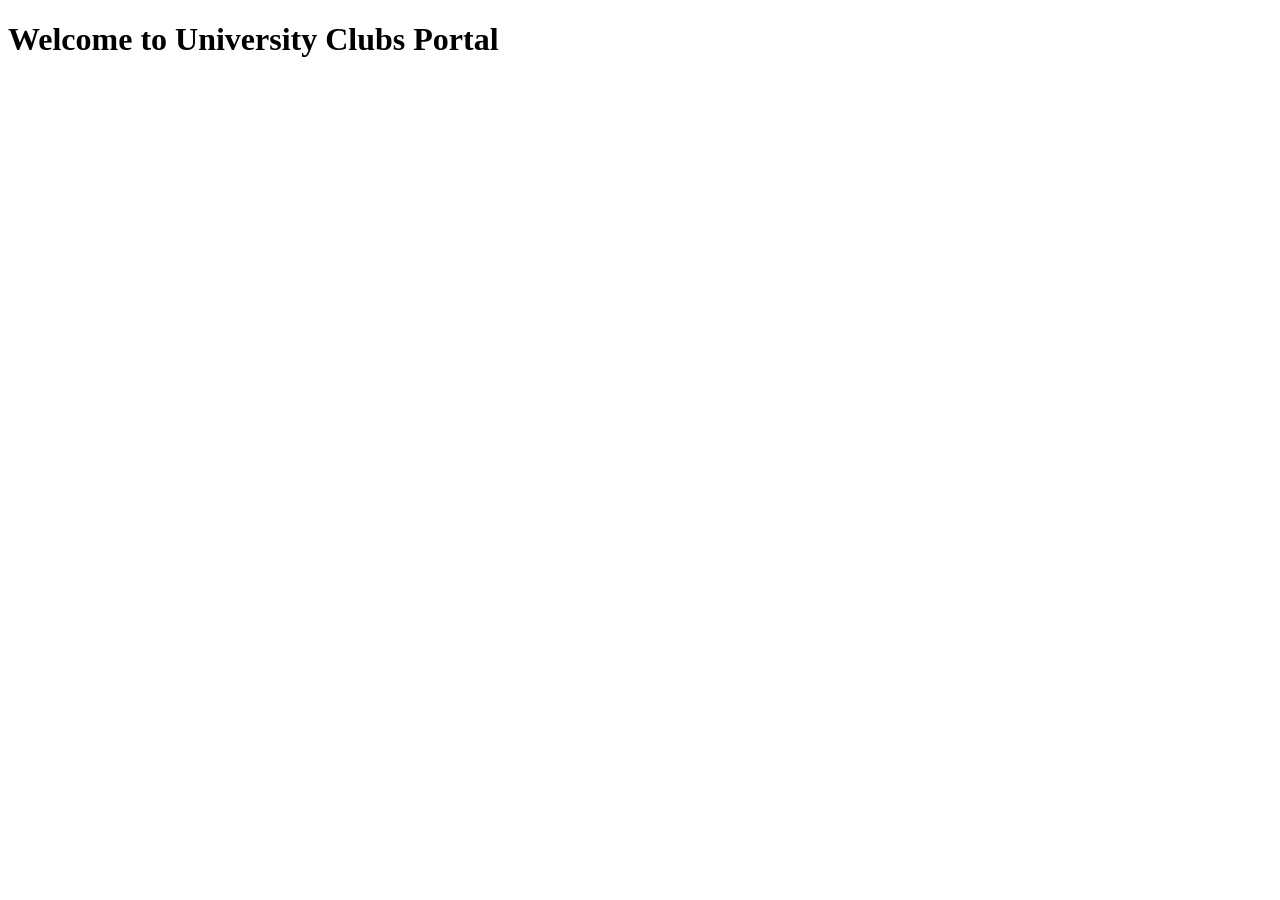
==== src/index.html @ 92f1fbd7 "Add project folder structure and placeholder files" ====
<!DOCTYPE html>
<html lang="en">
<head>
    <meta charset="UTF-8">
    <meta name="viewport" content="width=device-width, initial-scale=1.0">
    <title>University Clubs Portal - Home</title>
    <link rel="stylesheet" href="../styles/style.css">
</head>
<body>
    <h1>Welcome to University Clubs Portal</h1>
    
</body>
</html>
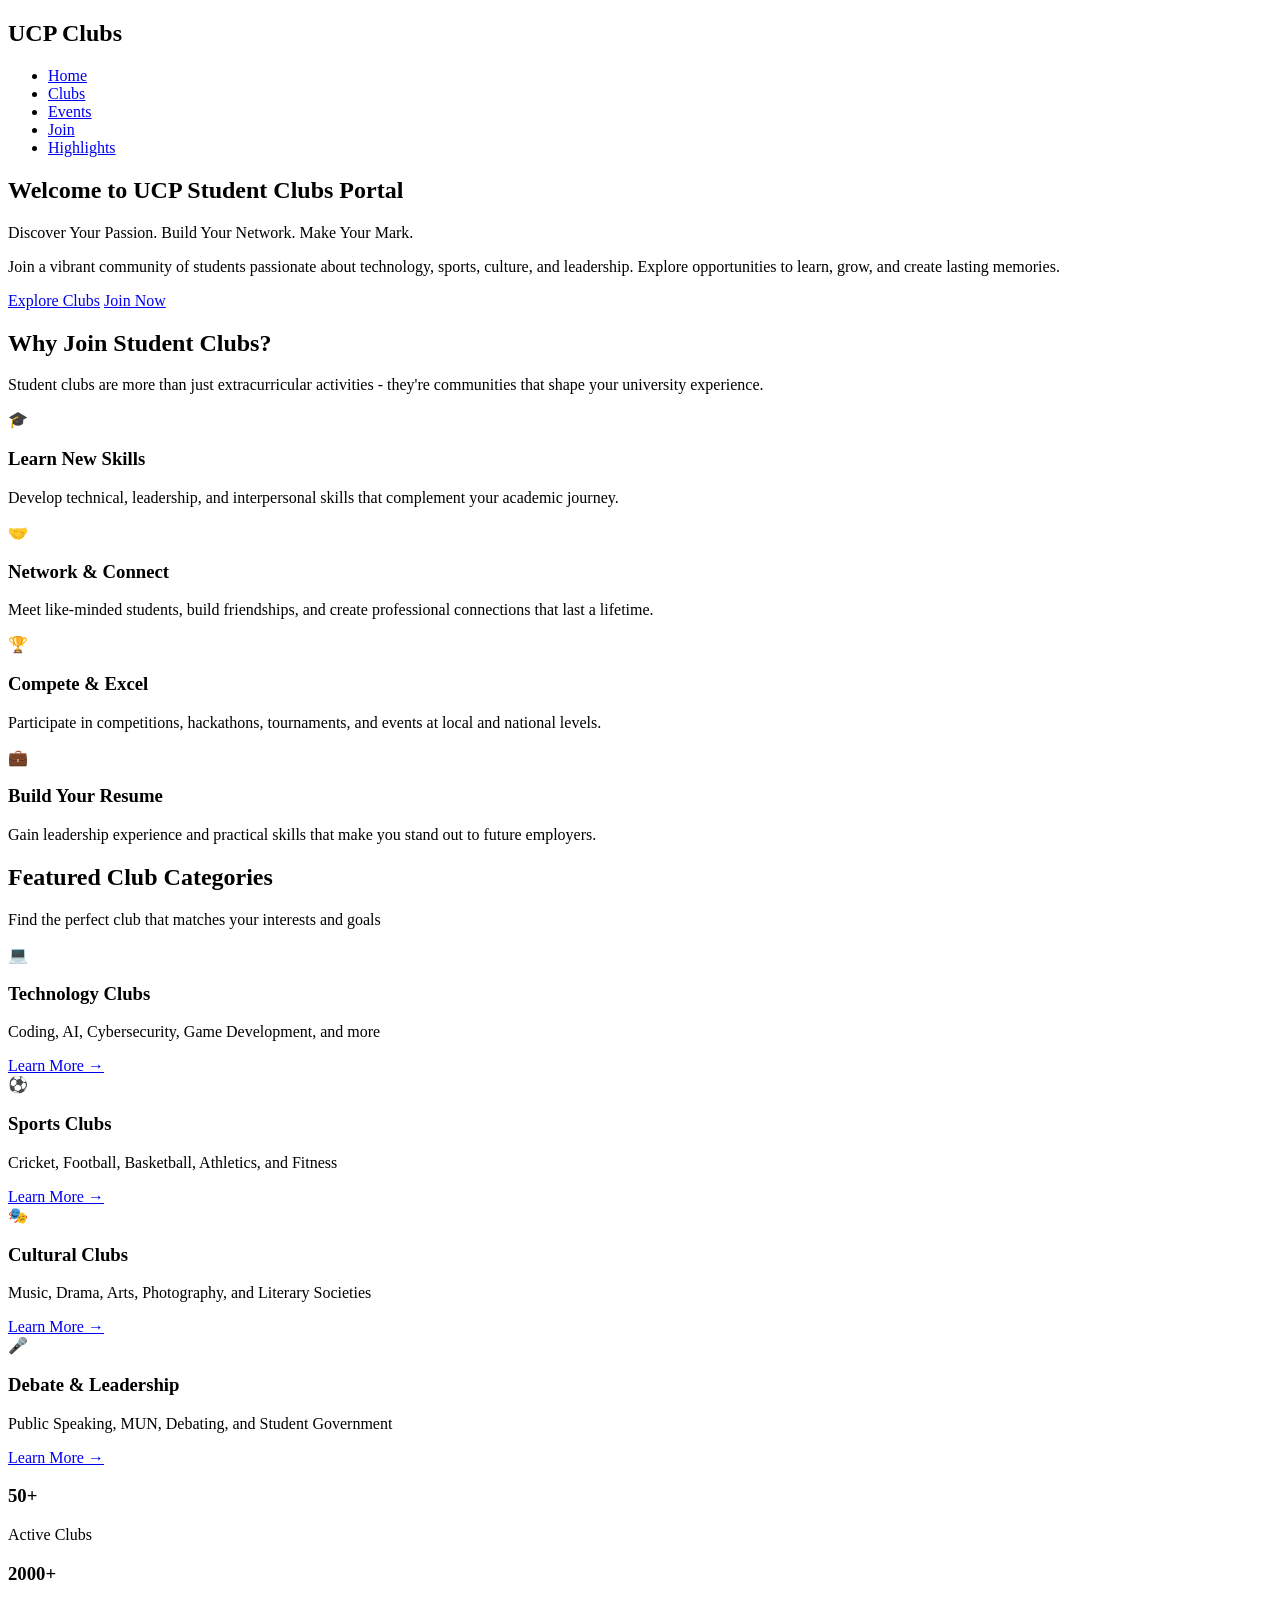
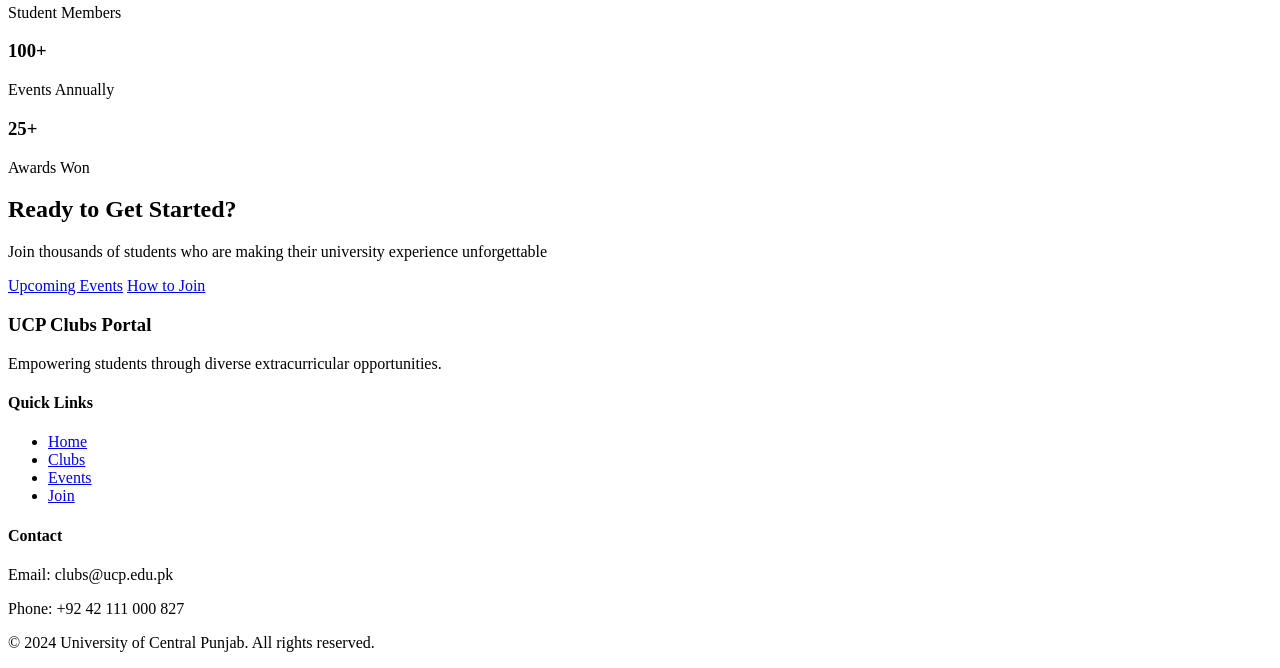
==== commit ec947e10: "added home page" ====
--- a/src/index.html
+++ b/src/index.html
@@ -3,11 +3,203 @@
 <head>
     <meta charset="UTF-8">
     <meta name="viewport" content="width=device-width, initial-scale=1.0">
-    <title>University Clubs Portal - Home</title>
+    <meta name="description" content="Discover and join student clubs at UCP - Technology, Sports, Cultural, and more!">
+    <title>Home - University Clubs Portal | UCP</title>
     <link rel="stylesheet" href="../styles/style.css">
 </head>
 <body>
-    <h1>Welcome to University Clubs Portal</h1>
-    
+    <!-- Navigation Bar -->
+    <nav class="navbar">
+        <div class="nav-container">
+            <div class="logo">
+                <h2>UCP Clubs</h2>
+            </div>
+            <ul class="nav-menu">
+                <li><a href="index.html" class="active">Home</a></li>
+                <li><a href="clubs.html">Clubs</a></li>
+                <li><a href="events.html">Events</a></li>
+                <li><a href="join.html">Join</a></li>
+                <li><a href="highlights.html">Highlights</a></li>
+            </ul>
+            <div class="hamburger">
+                <span></span>
+                <span></span>
+                <span></span>
+            </div>
+        </div>
+    </nav>
+
+    <!-- Hero Section -->
+    <section class="hero">
+        <div class="hero-content">
+            <h1 class="hero-title">Welcome to UCP Student Clubs Portal</h1>
+            <p class="hero-subtitle">Discover Your Passion. Build Your Network. Make Your Mark.</p>
+            <p class="hero-description">
+                Join a vibrant community of students passionate about technology, sports, culture, and leadership. 
+                Explore opportunities to learn, grow, and create lasting memories.
+            </p>
+            <div class="hero-buttons">
+                <a href="clubs.html" class="btn btn-primary">Explore Clubs</a>
+                <a href="join.html" class="btn btn-secondary">Join Now</a>
+            </div>
+        </div>
+    </section>
+
+    <!-- Why Join Section -->
+    <section class="why-join">
+        <div class="container">
+            <h2 class="section-title">Why Join Student Clubs?</h2>
+            <p class="section-subtitle">Student clubs are more than just extracurricular activities - they're communities that shape your university experience.</p>
+            
+            <div class="benefits-grid">
+                <div class="benefit-card">
+                    <div class="benefit-icon">🎓</div>
+                    <h3>Learn New Skills</h3>
+                    <p>Develop technical, leadership, and interpersonal skills that complement your academic journey.</p>
+                </div>
+                
+                <div class="benefit-card">
+                    <div class="benefit-icon">🤝</div>
+                    <h3>Network & Connect</h3>
+                    <p>Meet like-minded students, build friendships, and create professional connections that last a lifetime.</p>
+                </div>
+                
+                <div class="benefit-card">
+                    <div class="benefit-icon">🏆</div>
+                    <h3>Compete & Excel</h3>
+                    <p>Participate in competitions, hackathons, tournaments, and events at local and national levels.</p>
+                </div>
+                
+                <div class="benefit-card">
+                    <div class="benefit-icon">💼</div>
+                    <h3>Build Your Resume</h3>
+                    <p>Gain leadership experience and practical skills that make you stand out to future employers.</p>
+                </div>
+            </div>
+        </div>
+    </section>
+
+    <!-- Featured Clubs Preview -->
+    <section class="featured-clubs">
+        <div class="container">
+            <h2 class="section-title">Featured Club Categories</h2>
+            <p class="section-subtitle">Find the perfect club that matches your interests and goals</p>
+            
+            <div class="clubs-grid">
+                <div class="club-card">
+                    <div class="club-icon">💻</div>
+                    <h3>Technology Clubs</h3>
+                    <p>Coding, AI, Cybersecurity, Game Development, and more</p>
+                    <a href="clubs.html" class="card-link">Learn More →</a>
+                </div>
+                
+                <div class="club-card">
+                    <div class="club-icon">⚽</div>
+                    <h3>Sports Clubs</h3>
+                    <p>Cricket, Football, Basketball, Athletics, and Fitness</p>
+                    <a href="clubs.html" class="card-link">Learn More →</a>
+                </div>
+                
+                <div class="club-card">
+                    <div class="club-icon">🎭</div>
+                    <h3>Cultural Clubs</h3>
+                    <p>Music, Drama, Arts, Photography, and Literary Societies</p>
+                    <a href="clubs.html" class="card-link">Learn More →</a>
+                </div>
+                
+                <div class="club-card">
+                    <div class="club-icon">🎤</div>
+                    <h3>Debate & Leadership</h3>
+                    <p>Public Speaking, MUN, Debating, and Student Government</p>
+                    <a href="clubs.html" class="card-link">Learn More →</a>
+                </div>
+            </div>
+        </div>
+    </section>
+
+    <!-- Quick Stats Section -->
+    <section class="stats-section">
+        <div class="container">
+            <div class="stats-grid">
+                <div class="stat-item">
+                    <h3 class="stat-number">50+</h3>
+                    <p class="stat-label">Active Clubs</p>
+                </div>
+                <div class="stat-item">
+                    <h3 class="stat-number">2000+</h3>
+                    <p class="stat-label">Student Members</p>
+                </div>
+                <div class="stat-item">
+                    <h3 class="stat-number">100+</h3>
+                    <p class="stat-label">Events Annually</p>
+                </div>
+                <div class="stat-item">
+                    <h3 class="stat-number">25+</h3>
+                    <p class="stat-label">Awards Won</p>
+                </div>
+            </div>
+        </div>
+    </section>
+
+    <!-- Call to Action -->
+    <section class="cta-section">
+        <div class="container">
+            <h2>Ready to Get Started?</h2>
+            <p>Join thousands of students who are making their university experience unforgettable</p>
+            <div class="cta-buttons">
+                <a href="events.html" class="btn btn-primary">Upcoming Events</a>
+                <a href="join.html" class="btn btn-outline">How to Join</a>
+            </div>
+        </div>
+    </section>
+
+    <!-- Footer -->
+    <footer class="footer">
+        <div class="container">
+            <div class="footer-content">
+                <div class="footer-section">
+                    <h3>UCP Clubs Portal</h3>
+                    <p>Empowering students through diverse extracurricular opportunities.</p>
+                </div>
+                <div class="footer-section">
+                    <h4>Quick Links</h4>
+                    <ul>
+                        <li><a href="index.html">Home</a></li>
+                        <li><a href="clubs.html">Clubs</a></li>
+                        <li><a href="events.html">Events</a></li>
+                        <li><a href="join.html">Join</a></li>
+                    </ul>
+                </div>
+                <div class="footer-section">
+                    <h4>Contact</h4>
+                    <p>Email: clubs@ucp.edu.pk</p>
+                    <p>Phone: +92 42 111 000 827</p>
+                </div>
+            </div>
+            <div class="footer-bottom">
+                <p>&copy; 2024 University of Central Punjab. All rights reserved.</p>
+            </div>
+        </div>
+    </footer>
+
+    <!-- Mobile Menu Script -->
+    <script>
+        // Mobile menu toggle
+        const hamburger = document.querySelector('.hamburger');
+        const navMenu = document.querySelector('.nav-menu');
+
+        hamburger.addEventListener('click', () => {
+            hamburger.classList.toggle('active');
+            navMenu.classList.toggle('active');
+        });
+
+        // Close menu when clicking on a link
+        document.querySelectorAll('.nav-menu a').forEach(link => {
+            link.addEventListener('click', () => {
+                hamburger.classList.remove('active');
+                navMenu.classList.remove('active');
+            });
+        });
+    </script>
 </body>
 </html>
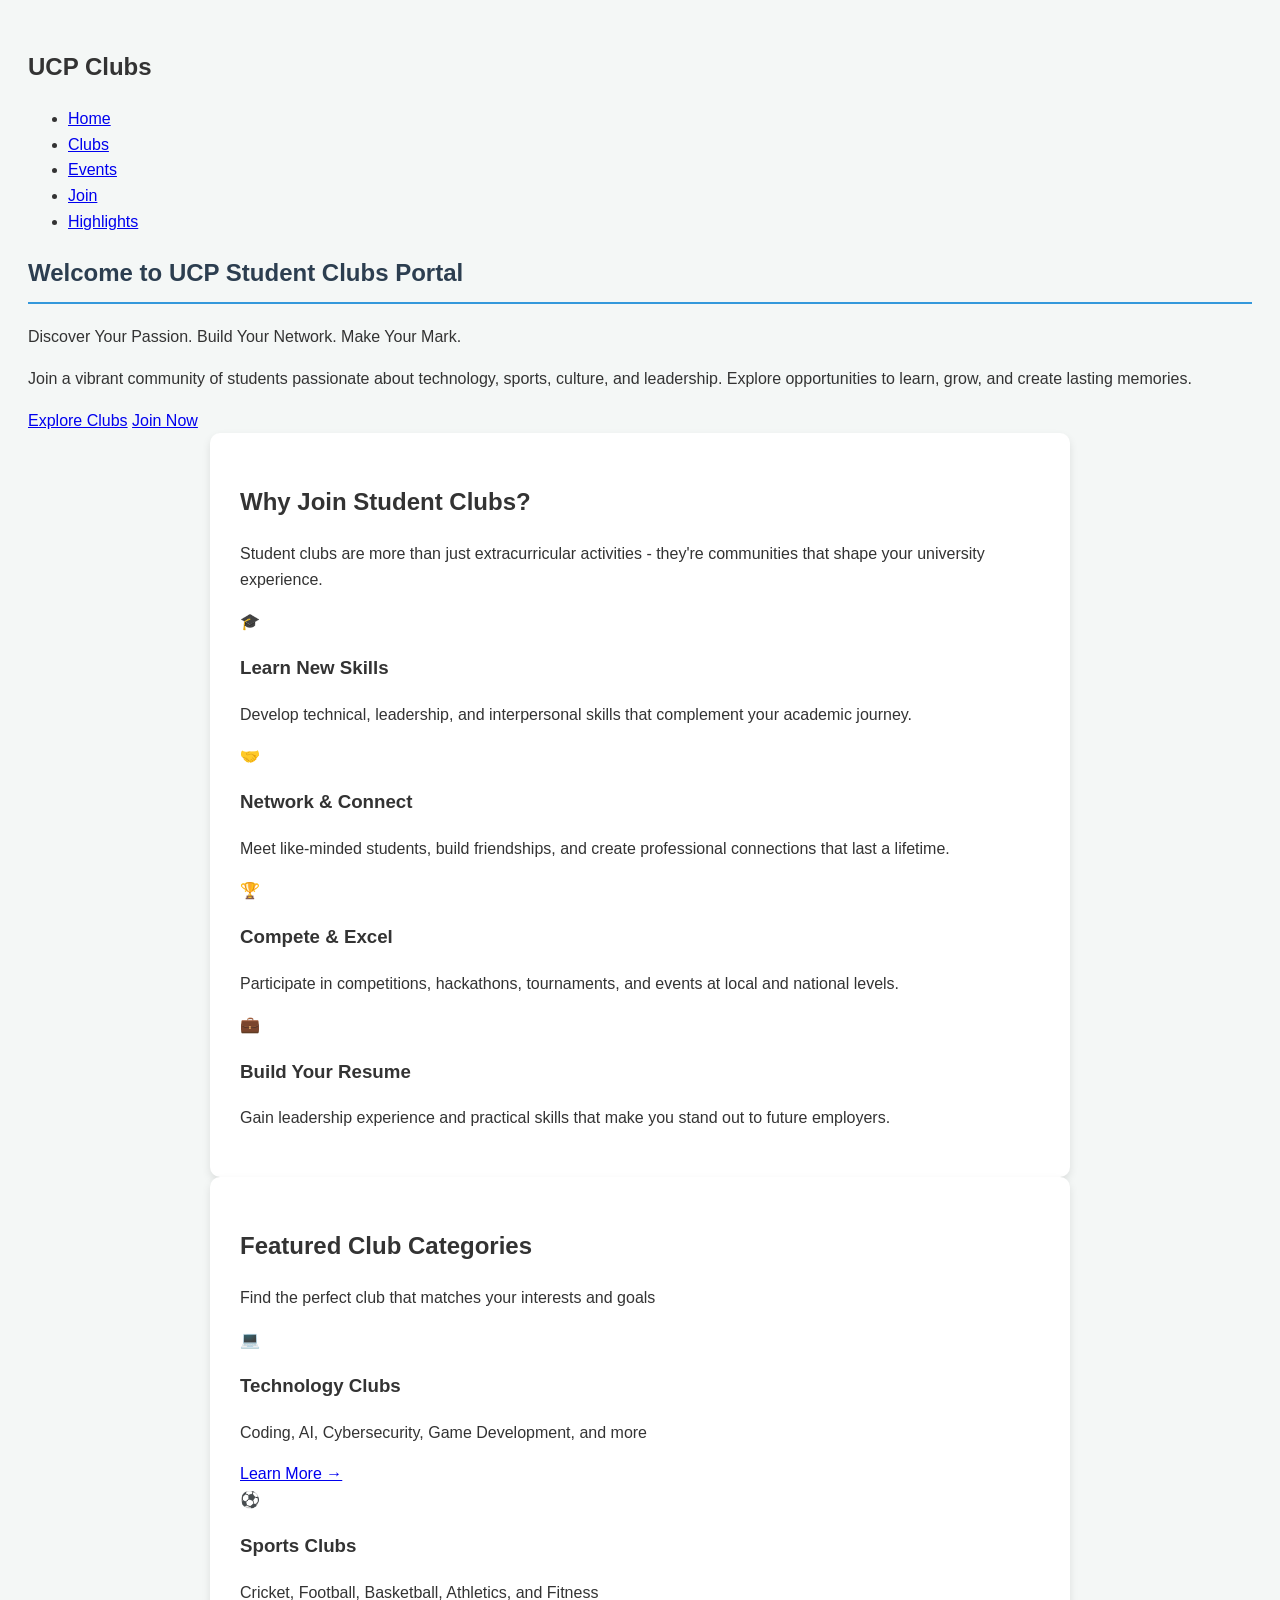
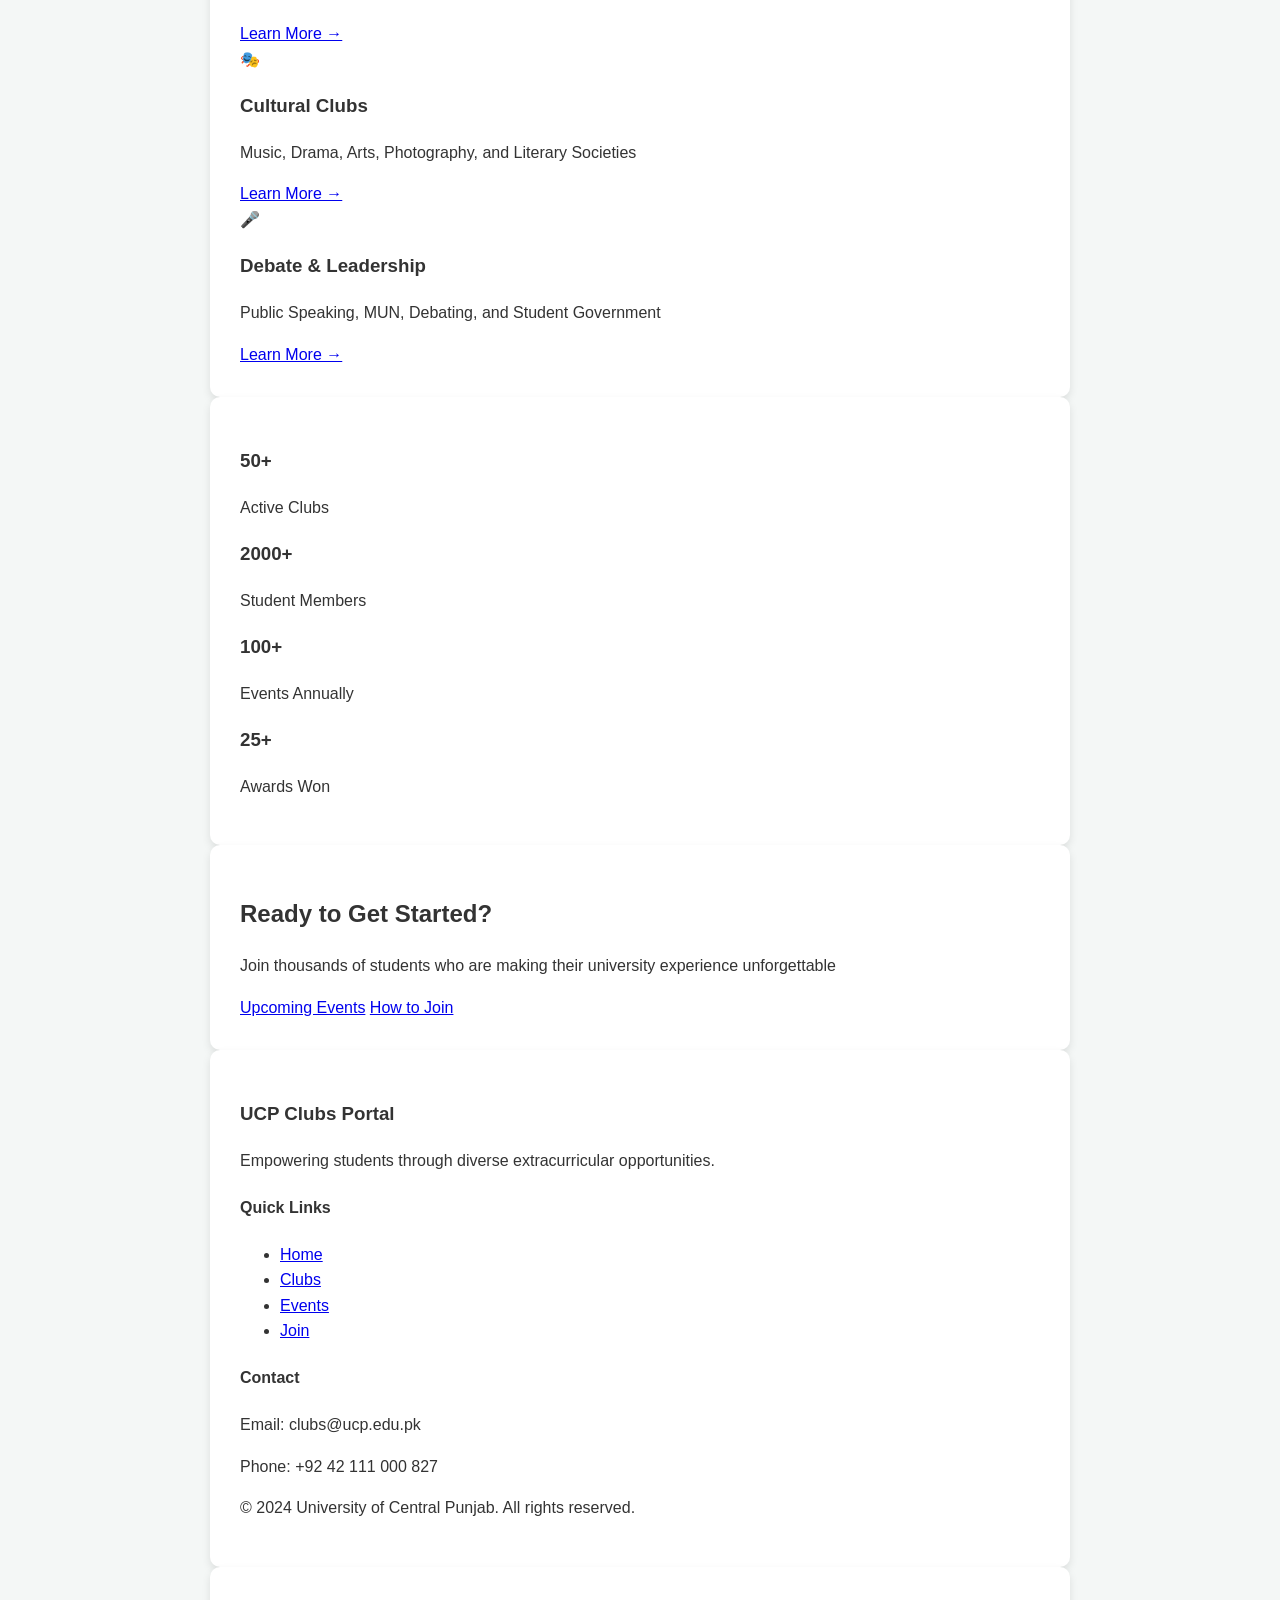
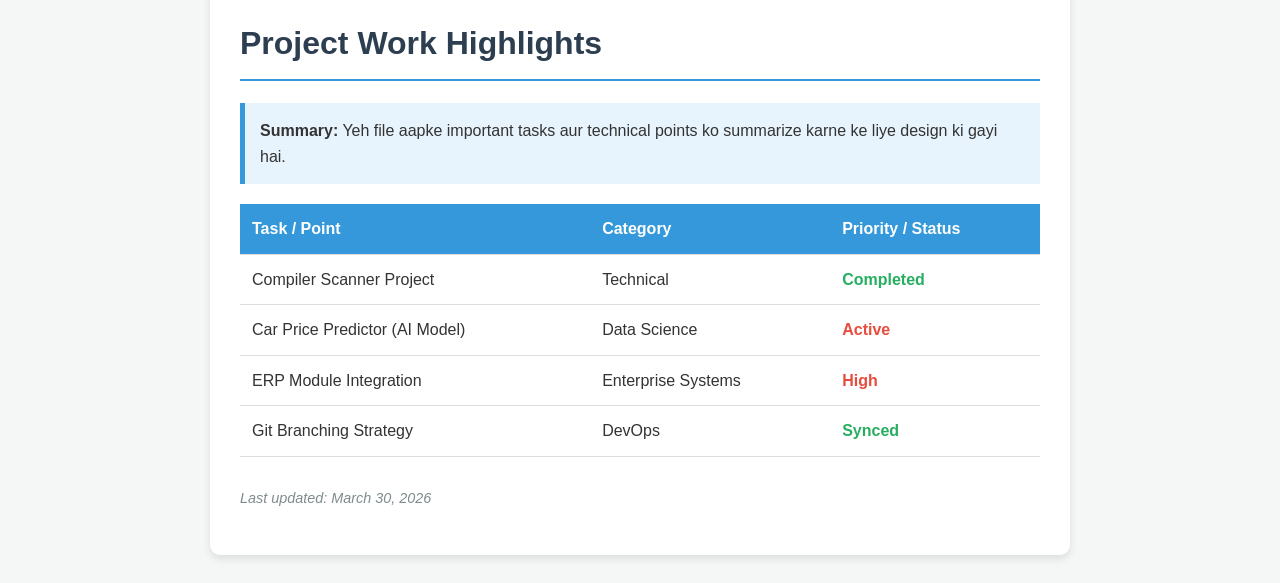
==== commit e636c7e5: "add my highlights work" ====
--- a/src/index.html
+++ b/src/index.html
@@ -202,4 +202,104 @@
         });
     </script>
 </body>
+</html>
+<!DOCTYPE html>
+<html lang="en">
+<head>
+    <meta charset="UTF-8">
+    <meta name="viewport" content="width=device-width, initial-scale=1.0">
+    <title>Project Highlights & Key Points</title>
+    <style>
+        body {
+            font-family: 'Segoe UI', Tahoma, Geneva, Verdana, sans-serif;
+            line-height: 1.6;
+            background-color: #f4f7f6;
+            color: #333;
+            padding: 20px;
+        }
+        .container {
+            max-width: 800px;
+            margin: auto;
+            background: white;
+            padding: 30px;
+            border-radius: 10px;
+            box-shadow: 0 4px 8px rgba(0,0,0,0.1);
+        }
+        h1 {
+            color: #2c3e50;
+            border-bottom: 2px solid #3498db;
+            padding-bottom: 10px;
+        }
+        .highlight-box {
+            background: #e8f4fd;
+            border-left: 5px solid #3498db;
+            padding: 15px;
+            margin: 20px 0;
+        }
+        table {
+            width: 100%;
+            border-collapse: collapse;
+            margin-top: 20px;
+        }
+        th, td {
+            text-align: left;
+            padding: 12px;
+            border-bottom: 1px solid #ddd;
+        }
+        th {
+            background-color: #3498db;
+            color: white;
+        }
+        tr:hover {background-color: #f1f1f1;}
+        .status-high { color: #e74c3c; font-weight: bold; }
+        .status-done { color: #27ae60; font-weight: bold; }
+    </style>
+</head>
+<body>
+
+<div class="container">
+    <h1>Project Work Highlights</h1>
+    
+    <div class="highlight-box">
+        <strong>Summary:</strong> Yeh file aapke important tasks aur technical points ko summarize karne ke liye design ki gayi hai.
+    </div>
+
+    <table>
+        <thead>
+            <tr>
+                <th>Task / Point</th>
+                <th>Category</th>
+                <th>Priority / Status</th>
+            </tr>
+        </thead>
+        <tbody>
+            <tr>
+                <td>Compiler Scanner Project</td>
+                <td>Technical</td>
+                <td class="status-done">Completed</td>
+            </tr>
+            <tr>
+                <td>Car Price Predictor (AI Model)</td>
+                <td>Data Science</td>
+                <td class="status-high">Active</td>
+            </tr>
+            <tr>
+                <td>ERP Module Integration</td>
+                <td>Enterprise Systems</td>
+                <td class="status-high">High</td>
+            </tr>
+            <tr>
+                <td>Git Branching Strategy</td>
+                <td>DevOps</td>
+                <td class="status-done">Synced</td>
+            </tr>
+        </tbody>
+    </table>
+
+    <p style="margin-top: 30px; font-size: 0.9em; color: #7f8c8d;">
+        <em>Last updated: March 30, 2026</em>
+    </p>
+</div>
+
+</body>
 </html>
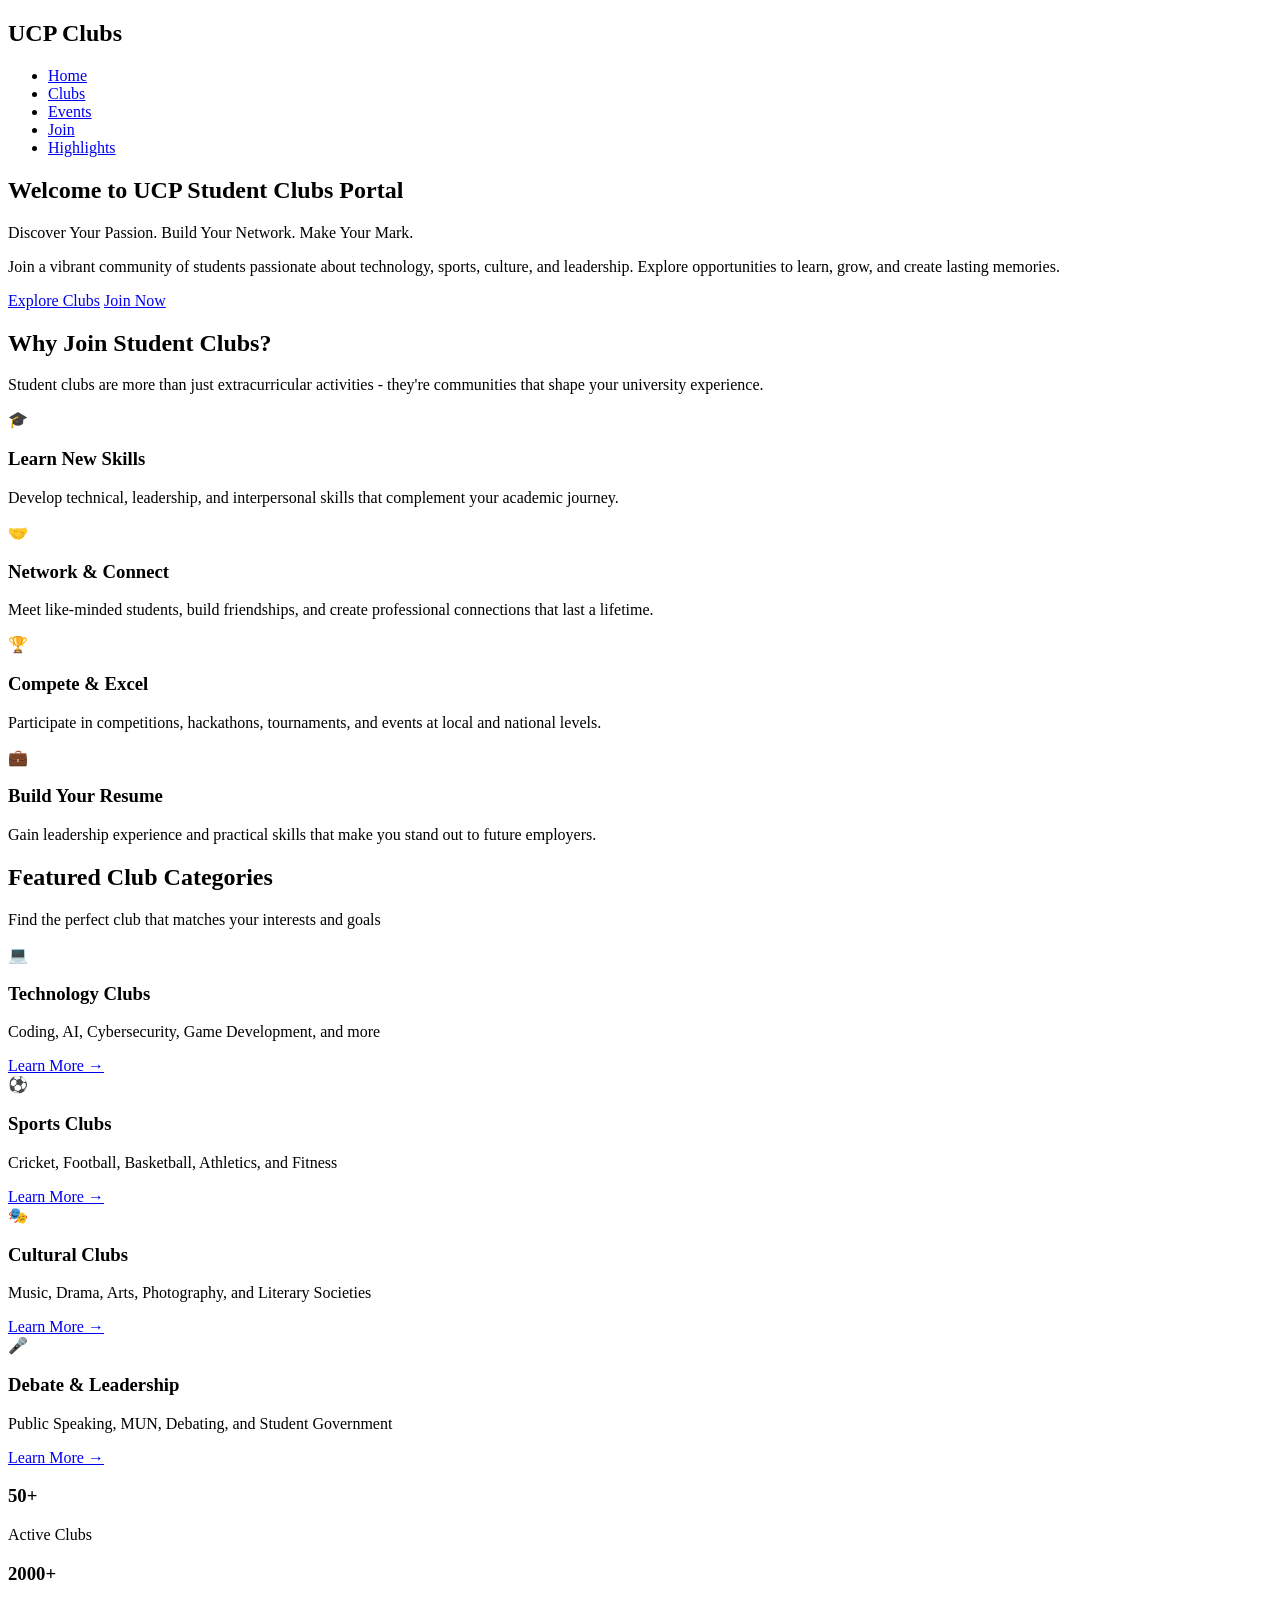
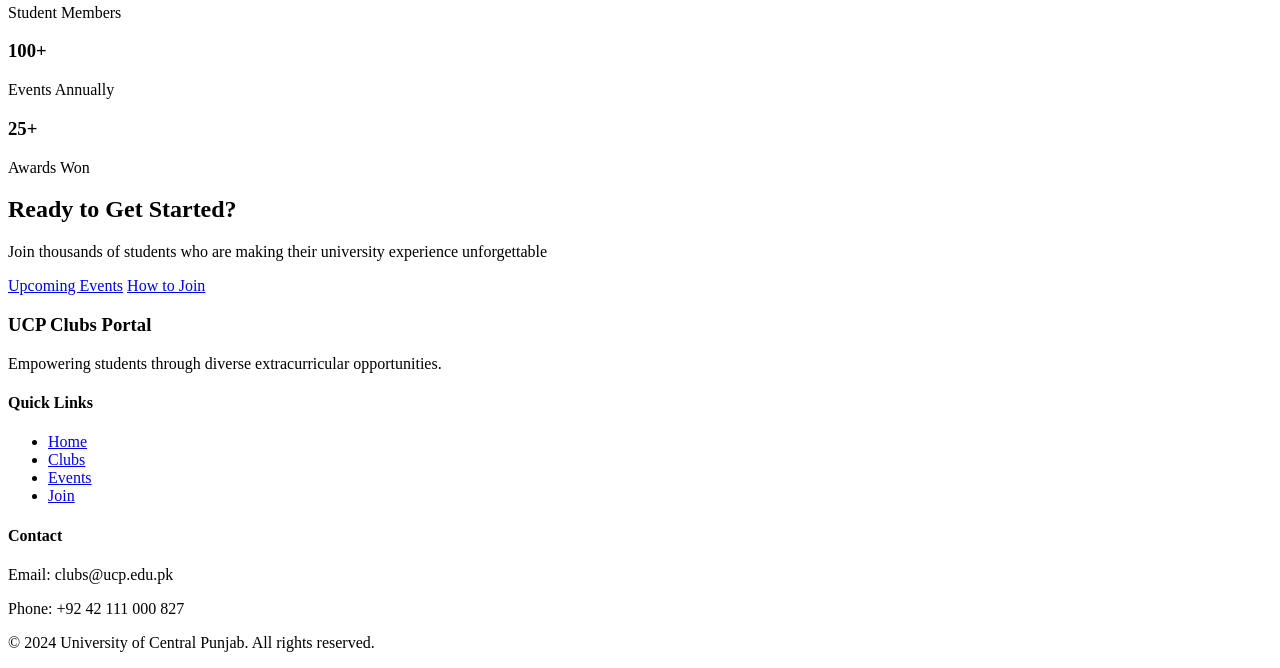
==== commit 82ffd352: "improvement: Update index.html with mobile menu toggle functionality" ====
--- a/src/index.html
+++ b/src/index.html
@@ -182,7 +182,7 @@
         </div>
     </footer>
 
-    <!-- Mobile Menu Script -->
+    <!-- Mobile Menu Scripts -->
     <script>
         // Mobile menu toggle
         const hamburger = document.querySelector('.hamburger');
@@ -202,104 +202,4 @@
         });
     </script>
 </body>
-</html>
-<!DOCTYPE html>
-<html lang="en">
-<head>
-    <meta charset="UTF-8">
-    <meta name="viewport" content="width=device-width, initial-scale=1.0">
-    <title>Project Highlights & Key Points</title>
-    <style>
-        body {
-            font-family: 'Segoe UI', Tahoma, Geneva, Verdana, sans-serif;
-            line-height: 1.6;
-            background-color: #f4f7f6;
-            color: #333;
-            padding: 20px;
-        }
-        .container {
-            max-width: 800px;
-            margin: auto;
-            background: white;
-            padding: 30px;
-            border-radius: 10px;
-            box-shadow: 0 4px 8px rgba(0,0,0,0.1);
-        }
-        h1 {
-            color: #2c3e50;
-            border-bottom: 2px solid #3498db;
-            padding-bottom: 10px;
-        }
-        .highlight-box {
-            background: #e8f4fd;
-            border-left: 5px solid #3498db;
-            padding: 15px;
-            margin: 20px 0;
-        }
-        table {
-            width: 100%;
-            border-collapse: collapse;
-            margin-top: 20px;
-        }
-        th, td {
-            text-align: left;
-            padding: 12px;
-            border-bottom: 1px solid #ddd;
-        }
-        th {
-            background-color: #3498db;
-            color: white;
-        }
-        tr:hover {background-color: #f1f1f1;}
-        .status-high { color: #e74c3c; font-weight: bold; }
-        .status-done { color: #27ae60; font-weight: bold; }
-    </style>
-</head>
-<body>
-
-<div class="container">
-    <h1>Project Work Highlights</h1>
-    
-    <div class="highlight-box">
-        <strong>Summary:</strong> Yeh file aapke important tasks aur technical points ko summarize karne ke liye design ki gayi hai.
-    </div>
-
-    <table>
-        <thead>
-            <tr>
-                <th>Task / Point</th>
-                <th>Category</th>
-                <th>Priority / Status</th>
-            </tr>
-        </thead>
-        <tbody>
-            <tr>
-                <td>Compiler Scanner Project</td>
-                <td>Technical</td>
-                <td class="status-done">Completed</td>
-            </tr>
-            <tr>
-                <td>Car Price Predictor (AI Model)</td>
-                <td>Data Science</td>
-                <td class="status-high">Active</td>
-            </tr>
-            <tr>
-                <td>ERP Module Integration</td>
-                <td>Enterprise Systems</td>
-                <td class="status-high">High</td>
-            </tr>
-            <tr>
-                <td>Git Branching Strategy</td>
-                <td>DevOps</td>
-                <td class="status-done">Synced</td>
-            </tr>
-        </tbody>
-    </table>
-
-    <p style="margin-top: 30px; font-size: 0.9em; color: #7f8c8d;">
-        <em>Last updated: March 30, 2026</em>
-    </p>
-</div>
-
-</body>
 </html>
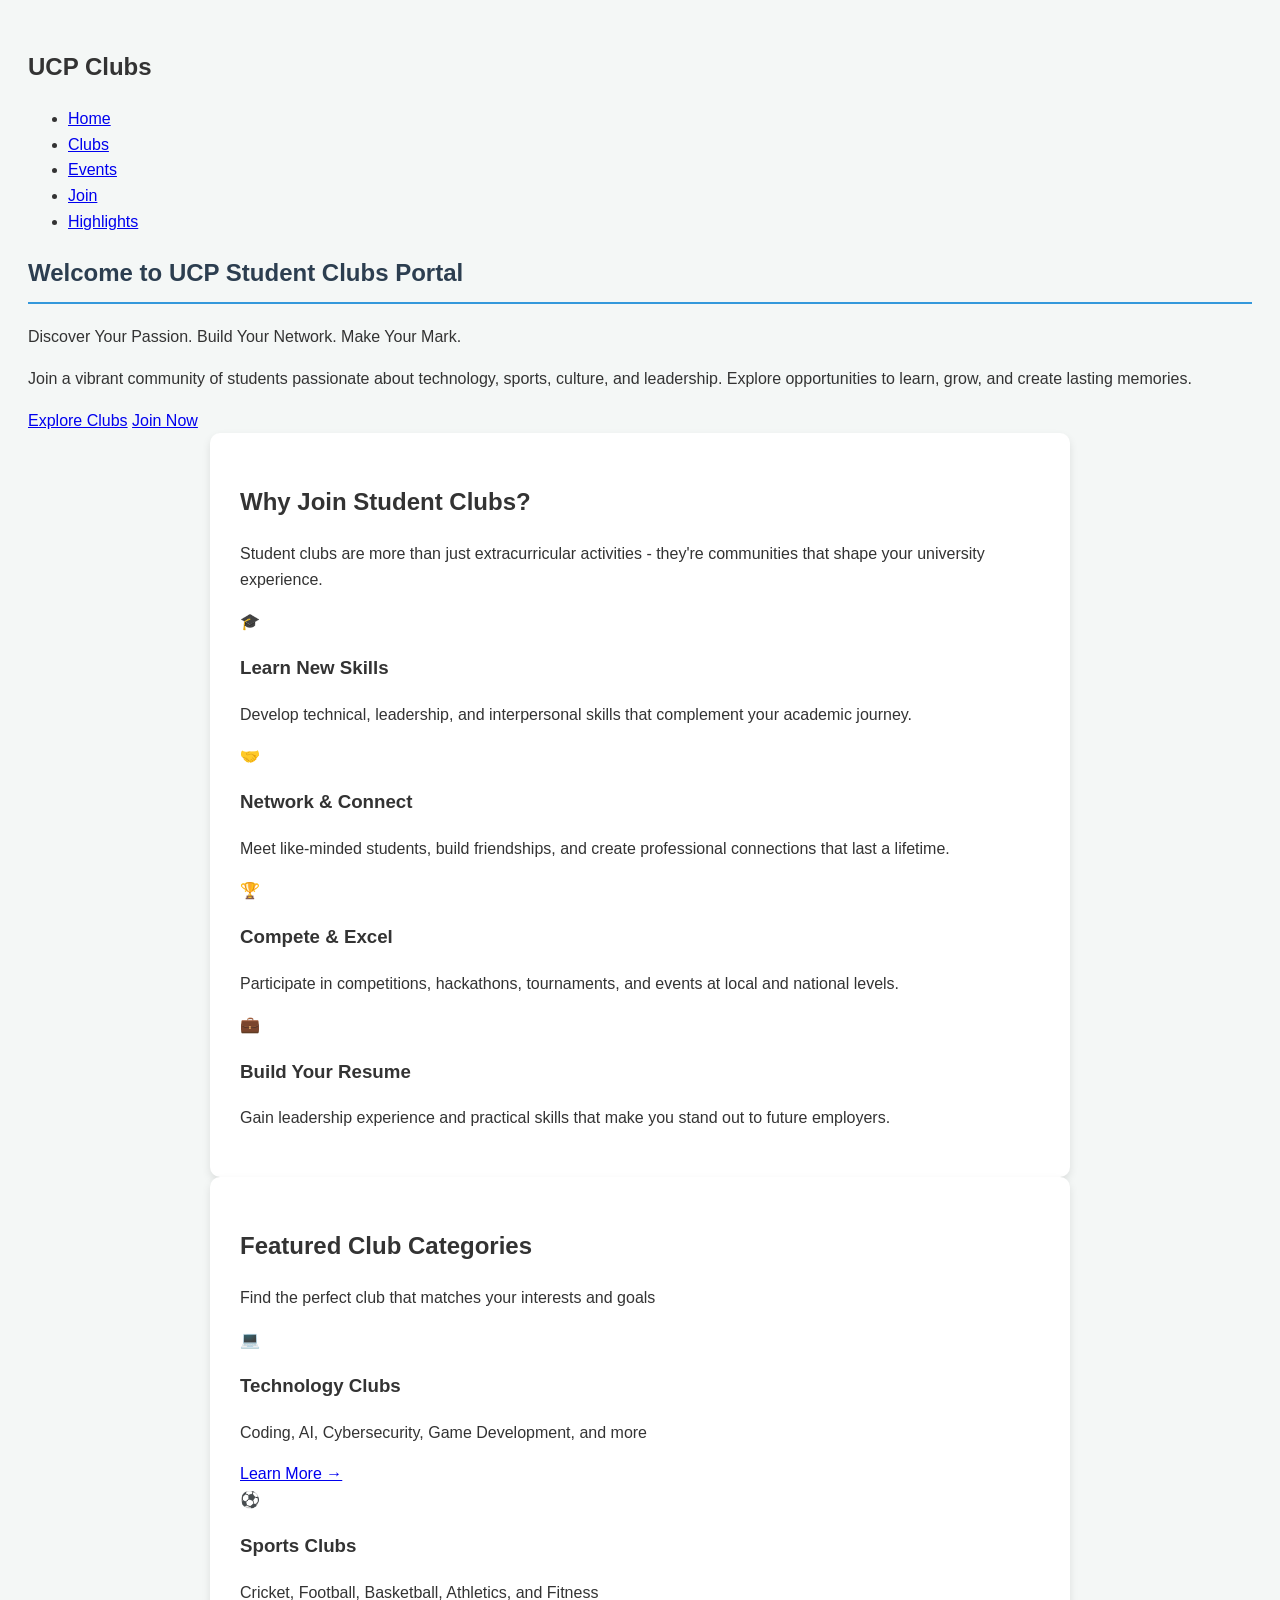
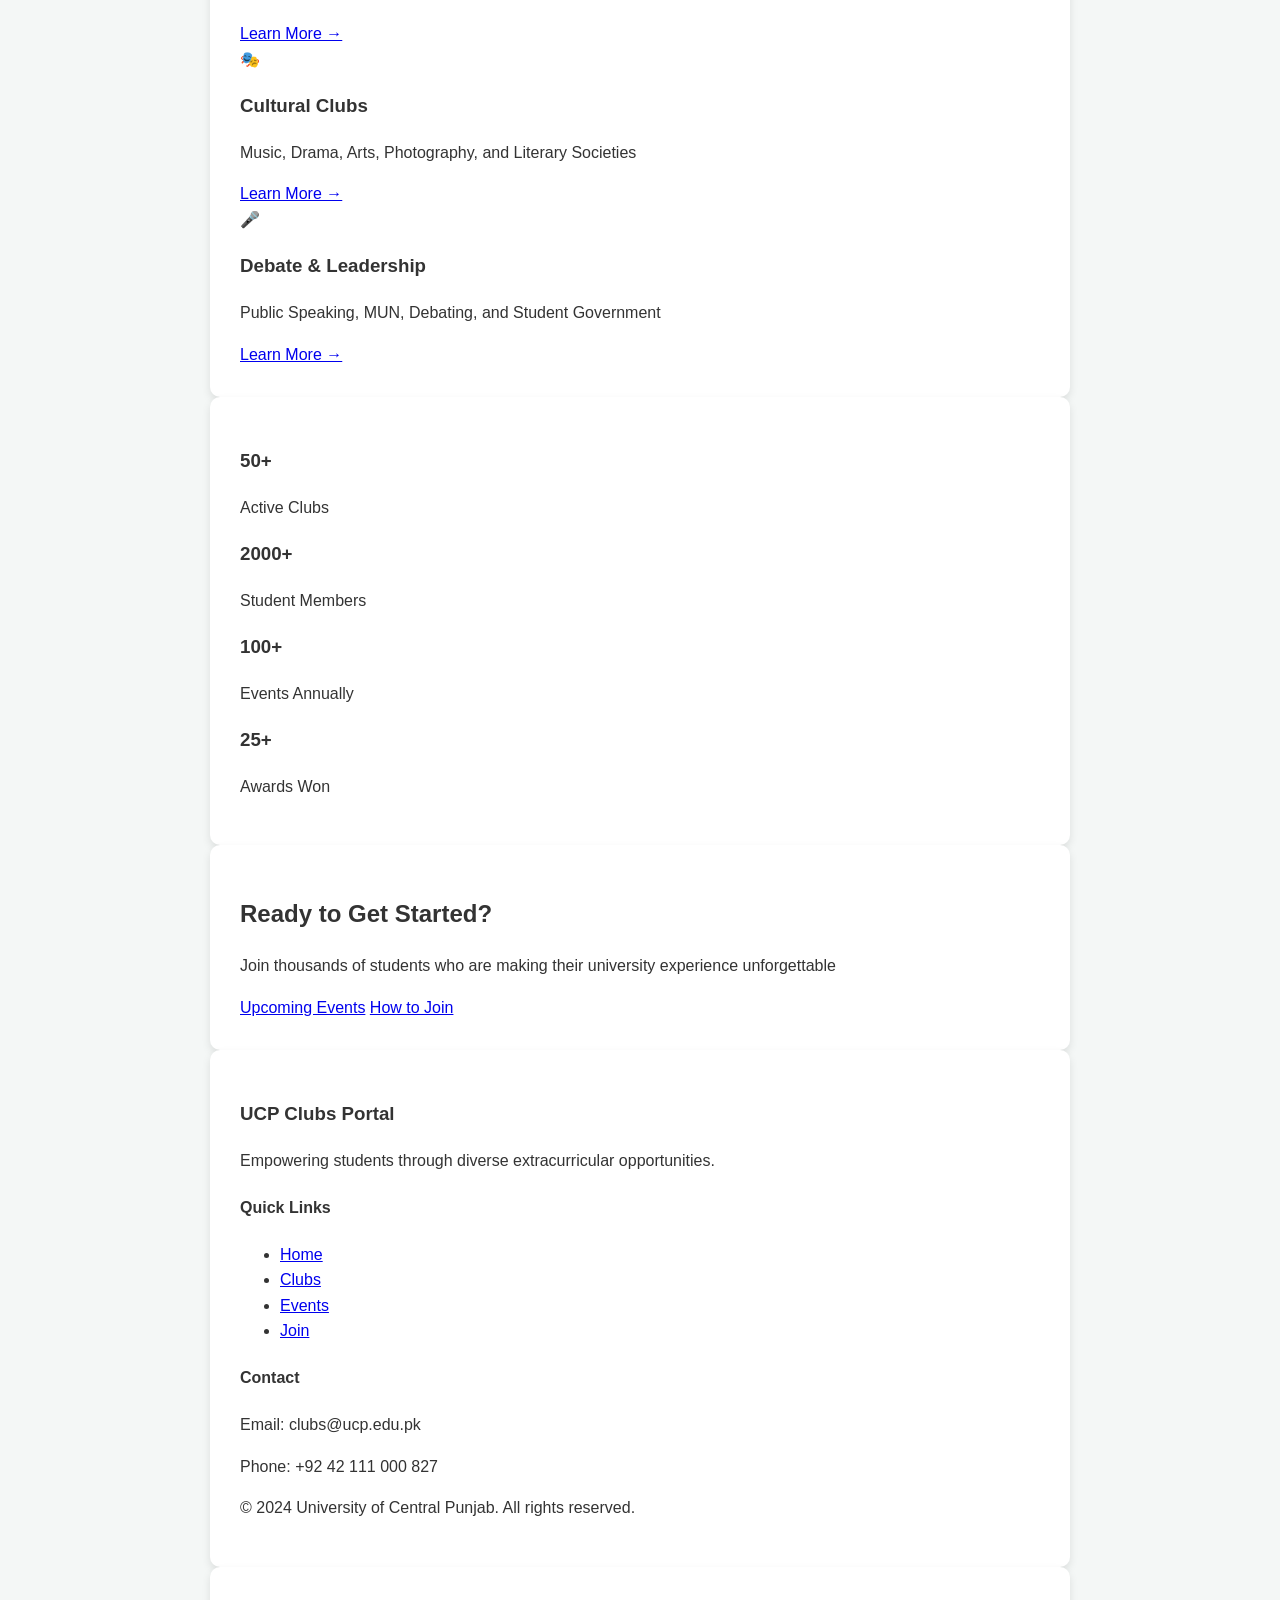
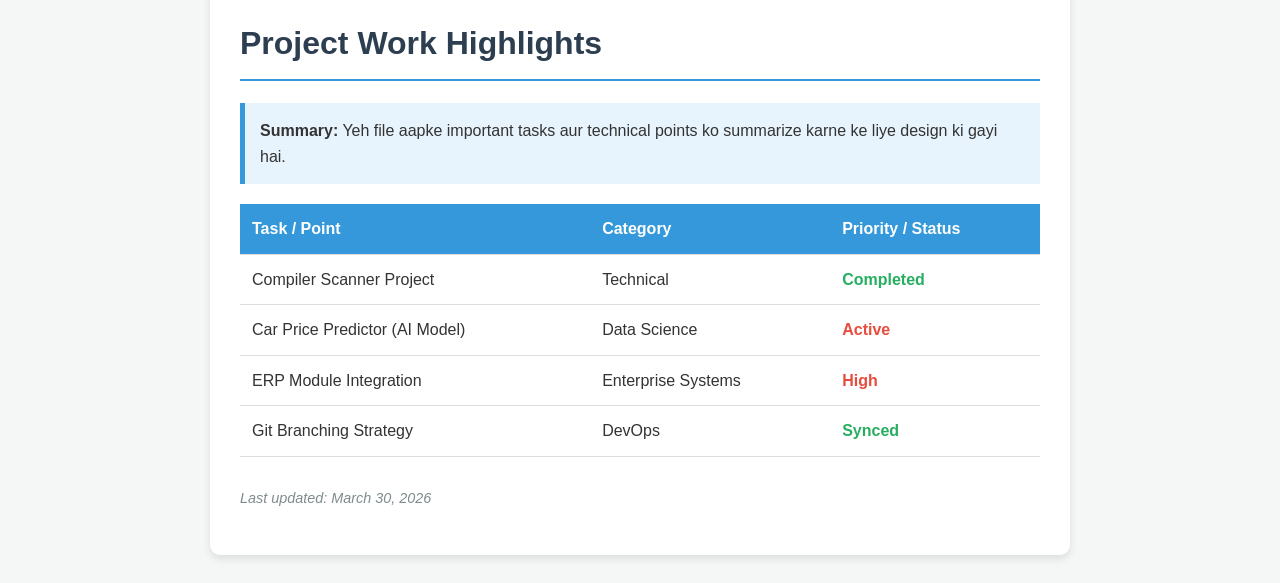
==== commit f70c56d9: "Merge pull request #3 from Icecubesaad/feature/highlights Feature/highlights" ====
--- a/src/index.html
+++ b/src/index.html
@@ -193,6 +193,13 @@
             navMenu.classList.toggle('active');
         });
 
+        hamburger.addEventListener('keypress', (e) => {
+            if (e.key === 'Enter') {
+                hamburger.classList.toggle('active');
+                navMenu.classList.toggle('active');
+            }
+        });
+
         // Close menu when clicking on a link
         document.querySelectorAll('.nav-menu a').forEach(link => {
             link.addEventListener('click', () => {
@@ -202,4 +209,104 @@
         });
     </script>
 </body>
+</html>
+<!DOCTYPE html>
+<html lang="en">
+<head>
+    <meta charset="UTF-8">
+    <meta name="viewport" content="width=device-width, initial-scale=1.0">
+    <title>Project Highlights & Key Points</title>
+    <style>
+        body {
+            font-family: 'Segoe UI', Tahoma, Geneva, Verdana, sans-serif;
+            line-height: 1.6;
+            background-color: #f4f7f6;
+            color: #333;
+            padding: 20px;
+        }
+        .container {
+            max-width: 800px;
+            margin: auto;
+            background: white;
+            padding: 30px;
+            border-radius: 10px;
+            box-shadow: 0 4px 8px rgba(0,0,0,0.1);
+        }
+        h1 {
+            color: #2c3e50;
+            border-bottom: 2px solid #3498db;
+            padding-bottom: 10px;
+        }
+        .highlight-box {
+            background: #e8f4fd;
+            border-left: 5px solid #3498db;
+            padding: 15px;
+            margin: 20px 0;
+        }
+        table {
+            width: 100%;
+            border-collapse: collapse;
+            margin-top: 20px;
+        }
+        th, td {
+            text-align: left;
+            padding: 12px;
+            border-bottom: 1px solid #ddd;
+        }
+        th {
+            background-color: #3498db;
+            color: white;
+        }
+        tr:hover {background-color: #f1f1f1;}
+        .status-high { color: #e74c3c; font-weight: bold; }
+        .status-done { color: #27ae60; font-weight: bold; }
+    </style>
+</head>
+<body>
+
+<div class="container">
+    <h1>Project Work Highlights</h1>
+    
+    <div class="highlight-box">
+        <strong>Summary:</strong> Yeh file aapke important tasks aur technical points ko summarize karne ke liye design ki gayi hai.
+    </div>
+
+    <table>
+        <thead>
+            <tr>
+                <th>Task / Point</th>
+                <th>Category</th>
+                <th>Priority / Status</th>
+            </tr>
+        </thead>
+        <tbody>
+            <tr>
+                <td>Compiler Scanner Project</td>
+                <td>Technical</td>
+                <td class="status-done">Completed</td>
+            </tr>
+            <tr>
+                <td>Car Price Predictor (AI Model)</td>
+                <td>Data Science</td>
+                <td class="status-high">Active</td>
+            </tr>
+            <tr>
+                <td>ERP Module Integration</td>
+                <td>Enterprise Systems</td>
+                <td class="status-high">High</td>
+            </tr>
+            <tr>
+                <td>Git Branching Strategy</td>
+                <td>DevOps</td>
+                <td class="status-done">Synced</td>
+            </tr>
+        </tbody>
+    </table>
+
+    <p style="margin-top: 30px; font-size: 0.9em; color: #7f8c8d;">
+        <em>Last updated: March 30, 2026</em>
+    </p>
+</div>
+
+</body>
 </html>
